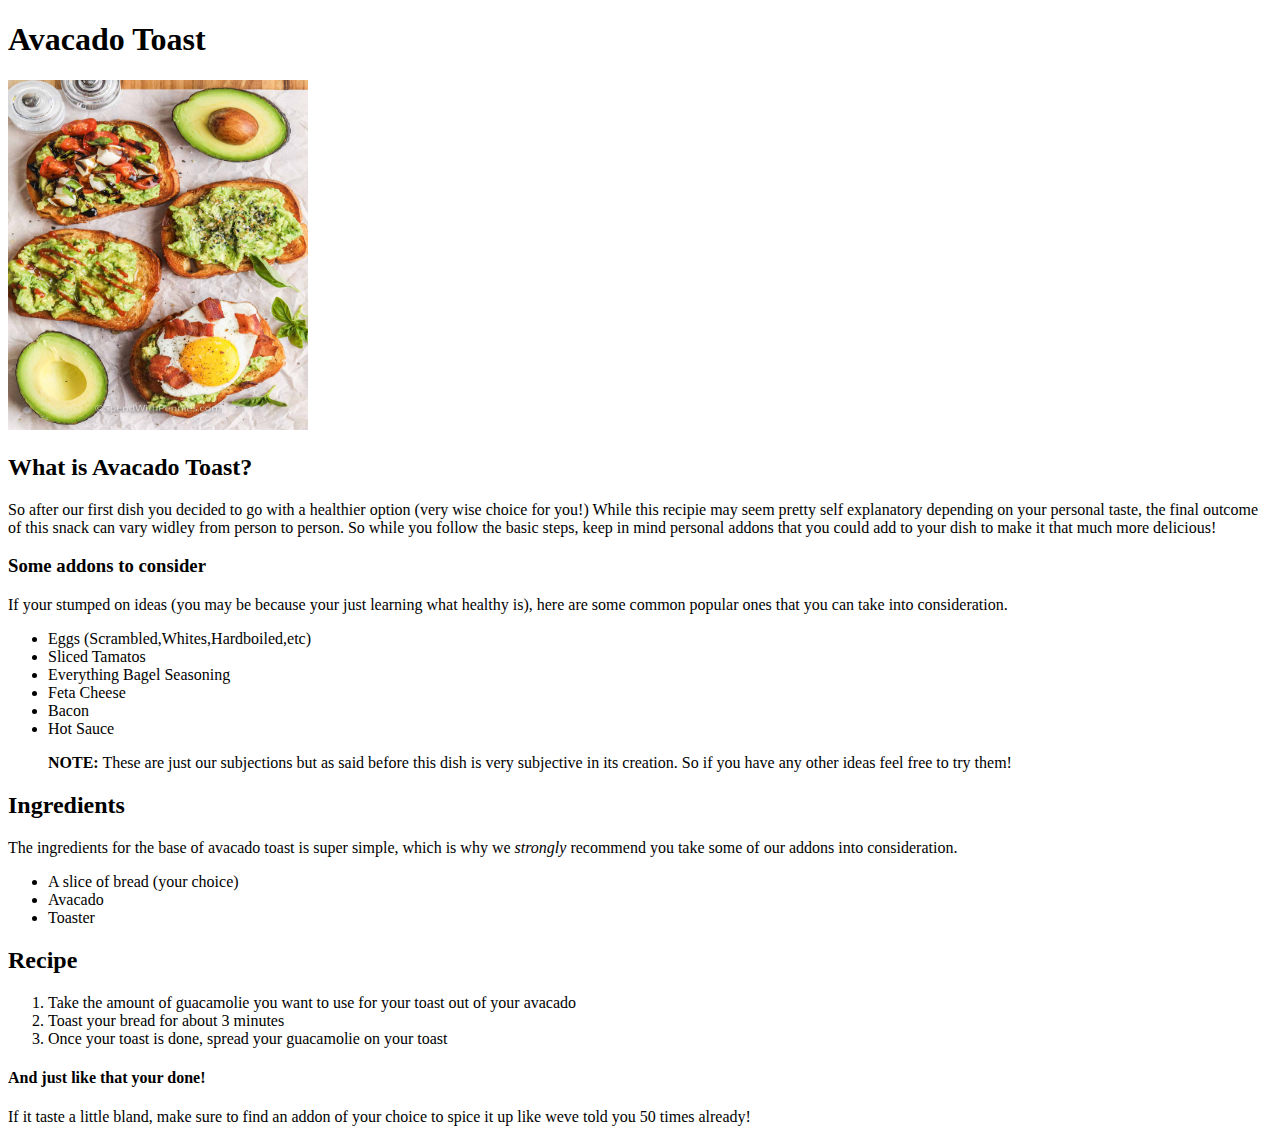
==== recipes/avacado-toast.html @ d10c96b2 "finished avacado recipe" ====
<!DOCTYPE html>
<html lang="en">
<head>
    <meta charset="UTF-8">
    <meta name="viewport" content="width=device-width, initial-scale=1.0">
    <title>Avacado Toast Recipe</title>
</head>
<body>
    <h1>Avacado Toast</h1>
    
    <img src="../img/Avacado-toast.jpg" alt="Avacado Toast" height="350" width="300"

    <p><h2>What is Avacado Toast?</h2></p>
    <p>So after our first dish you decided to go with a healthier option (very wise choice for you!)
        While this recipie may seem pretty self explanatory depending on your personal taste, 
        the final outcome of this snack can vary widley from person to person. So while you follow the 
        basic steps, keep in mind personal addons that you could add to your dish to make it that 
        much more delicious!
    </p>

    <p><h3>Some addons to consider</h3></p>
    <p>If your stumped on ideas (you may be because your just learning what healthy is),
        here are some common popular ones that you can take into consideration.
    </p>

    <ul>
        <li>Eggs (Scrambled,Whites,Hardboiled,etc)</li>
        <li>Sliced Tamatos</li>
        <li>Everything Bagel Seasoning</li>
        <li>Feta Cheese</li>
        <li>Bacon</li>
        <li>Hot Sauce</li>
    <P><strong>NOTE:</strong> These are just our subjections but as said before this dish is very subjective
    in its creation. So if you have any other ideas feel free to try them!
    </P>
    </ul>

    <h2>Ingredients</h2>
    <p>The ingredients for the base of avacado toast is super simple, which is why we <em>strongly</em> recommend
    you take some of our addons into consideration.</p>
    <ul>
        <li>A slice of bread (your choice)</li>
        <li>Avacado</li>
        <li>Toaster</li>
    </ul>

    <h2>Recipe</h2>
    <ol>
        <li>Take the amount of guacamolie you want to use for your toast out of your avacado</li>
        <li>Toast your bread for about 3 minutes</li>
        <li>Once your toast is done, spread your guacamolie on your toast</li>
    </ol>
    <p><h4>And just like that your done!</h4></p>
    <p>If it taste a little bland, make sure to find an addon of your choice to spice it up
        like weve told you 50 times already!
    </p>

</body>
</html>
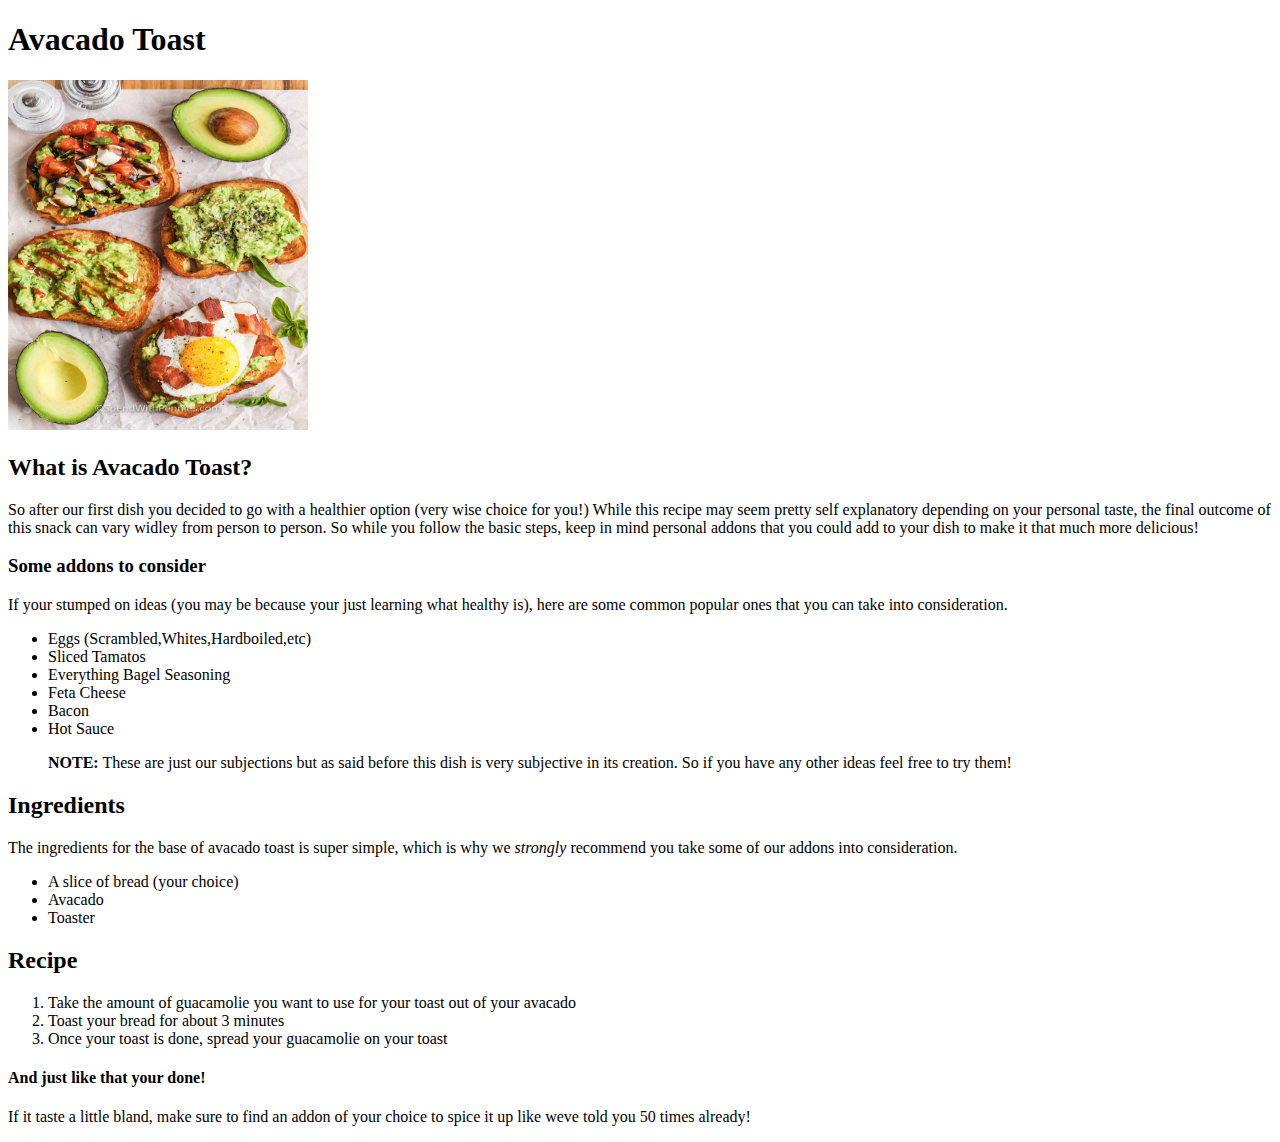
==== commit 5ddda5c1: "Recipe typo line 15" ====
--- a/recipes/avacado-toast.html
+++ b/recipes/avacado-toast.html
@@ -12,7 +12,7 @@
 
     <p><h2>What is Avacado Toast?</h2></p>
     <p>So after our first dish you decided to go with a healthier option (very wise choice for you!)
-        While this recipie may seem pretty self explanatory depending on your personal taste, 
+        While this recipe may seem pretty self explanatory depending on your personal taste, 
         the final outcome of this snack can vary widley from person to person. So while you follow the 
         basic steps, keep in mind personal addons that you could add to your dish to make it that 
         much more delicious!
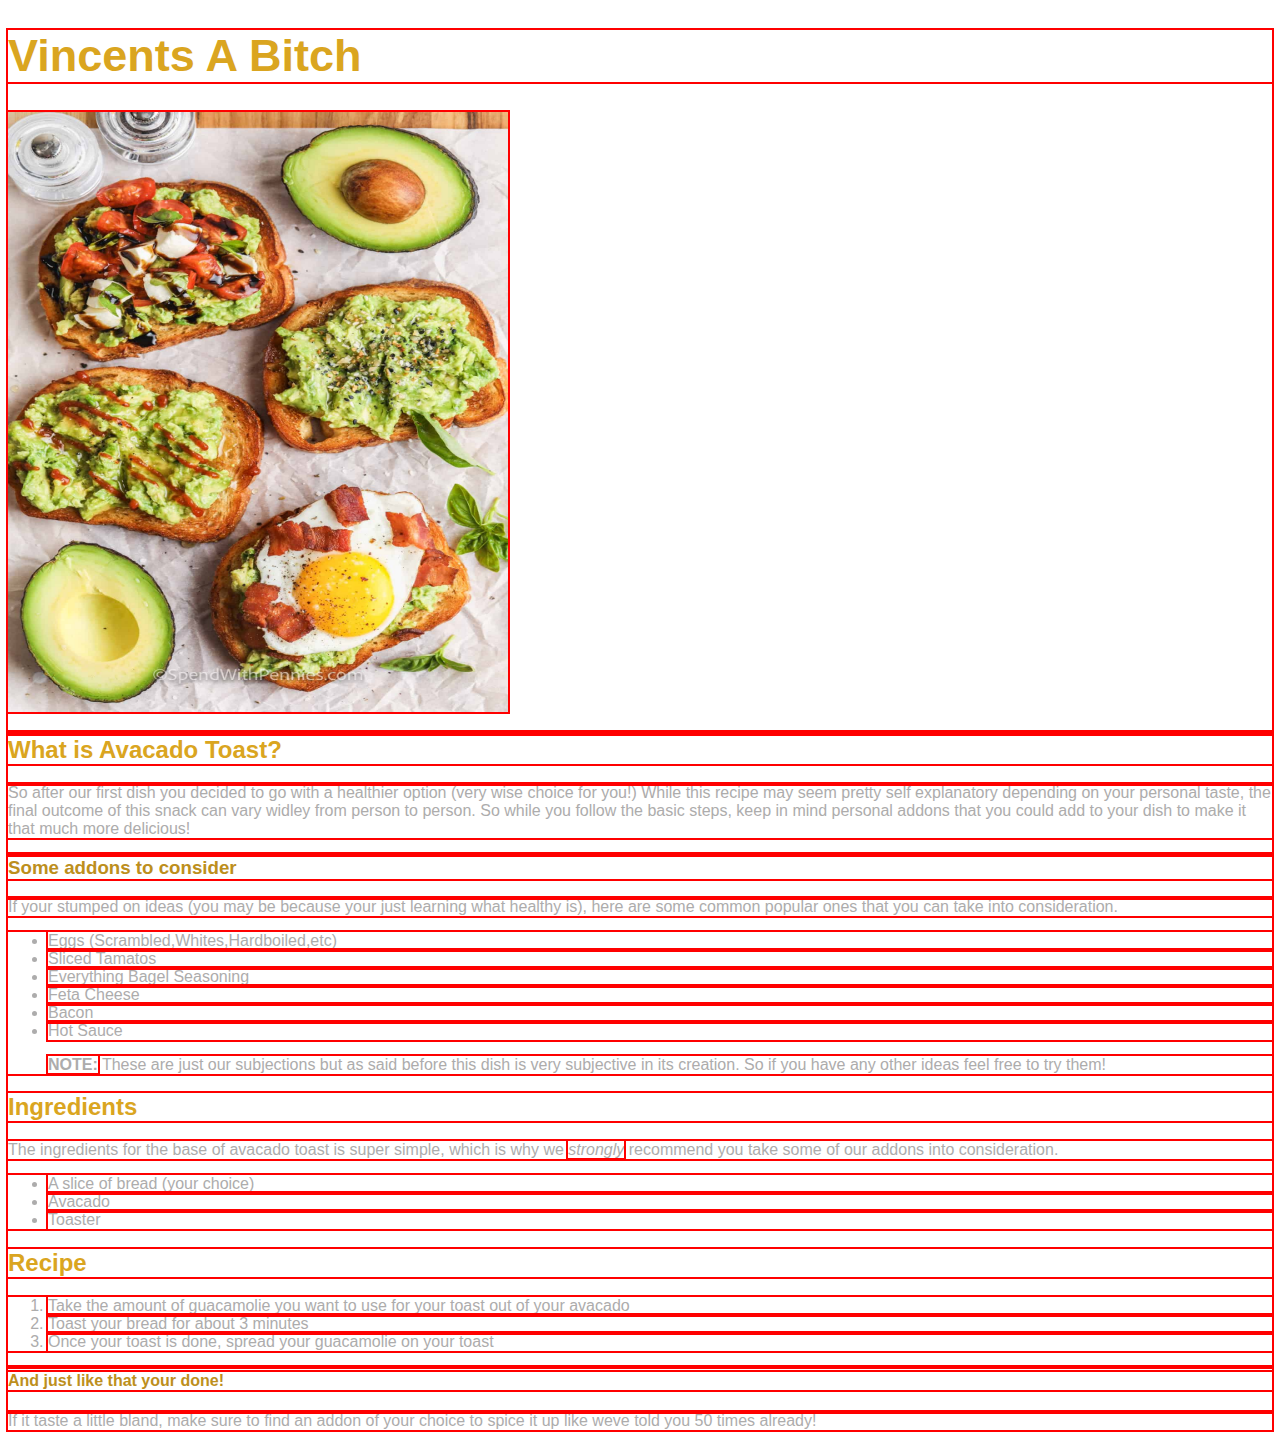
==== commit 89d1d4a3: "New commit" ====
--- a/recipes/avacado-toast.html
+++ b/recipes/avacado-toast.html
@@ -4,11 +4,12 @@
     <meta charset="UTF-8">
     <meta name="viewport" content="width=device-width, initial-scale=1.0">
     <title>Avacado Toast Recipe</title>
+    <link rel="stylesheet" href="style.css"> 
 </head>
 <body>
-    <h1>Avacado Toast</h1>
+    <h1>Vincents A Bitch</h1>
     
-    <img src="../img/Avacado-toast.jpg" alt="Avacado Toast" height="350" width="300"
+    <img class="ava" src="../img/Avacado-toast.jpg" alt="Avacado Toast" height="350" width="300">
 
     <p><h2>What is Avacado Toast?</h2></p>
     <p>So after our first dish you decided to go with a healthier option (very wise choice for you!)
--- a/recipes/style.css
+++ b/recipes/style.css
@@ -0,0 +1,49 @@
+body {
+    font-family: 'Trebuchet MS', 'Lucida Sans Unicode', 'Lucida Grande', 'Lucida Sans', Arial, sans-serif;
+}
+
+h1 {
+    font-size: 45px;
+}
+
+h1, .home{
+color: goldenrod;
+}
+
+button {
+    background-color: black;
+}
+
+a:link, a:visited{
+    color: goldenrod;
+}
+
+a:hover, a:active {
+    background-color: rgb(114, 87, 19);
+  }
+
+  h2 {
+    color: goldenrod;
+  }
+  
+  img {
+    border-image-outset: 2cap;
+  }
+
+  p, ul, ol{
+    color: rgb(173, 172, 172);
+  }
+
+  h4, h3 {
+    color: rgb(189, 143, 29);
+  }
+
+  .ava{
+    width: 500px; height: 600px;
+  }
+
+  * {
+    
+     outline: 2px solid red;
+      
+  }